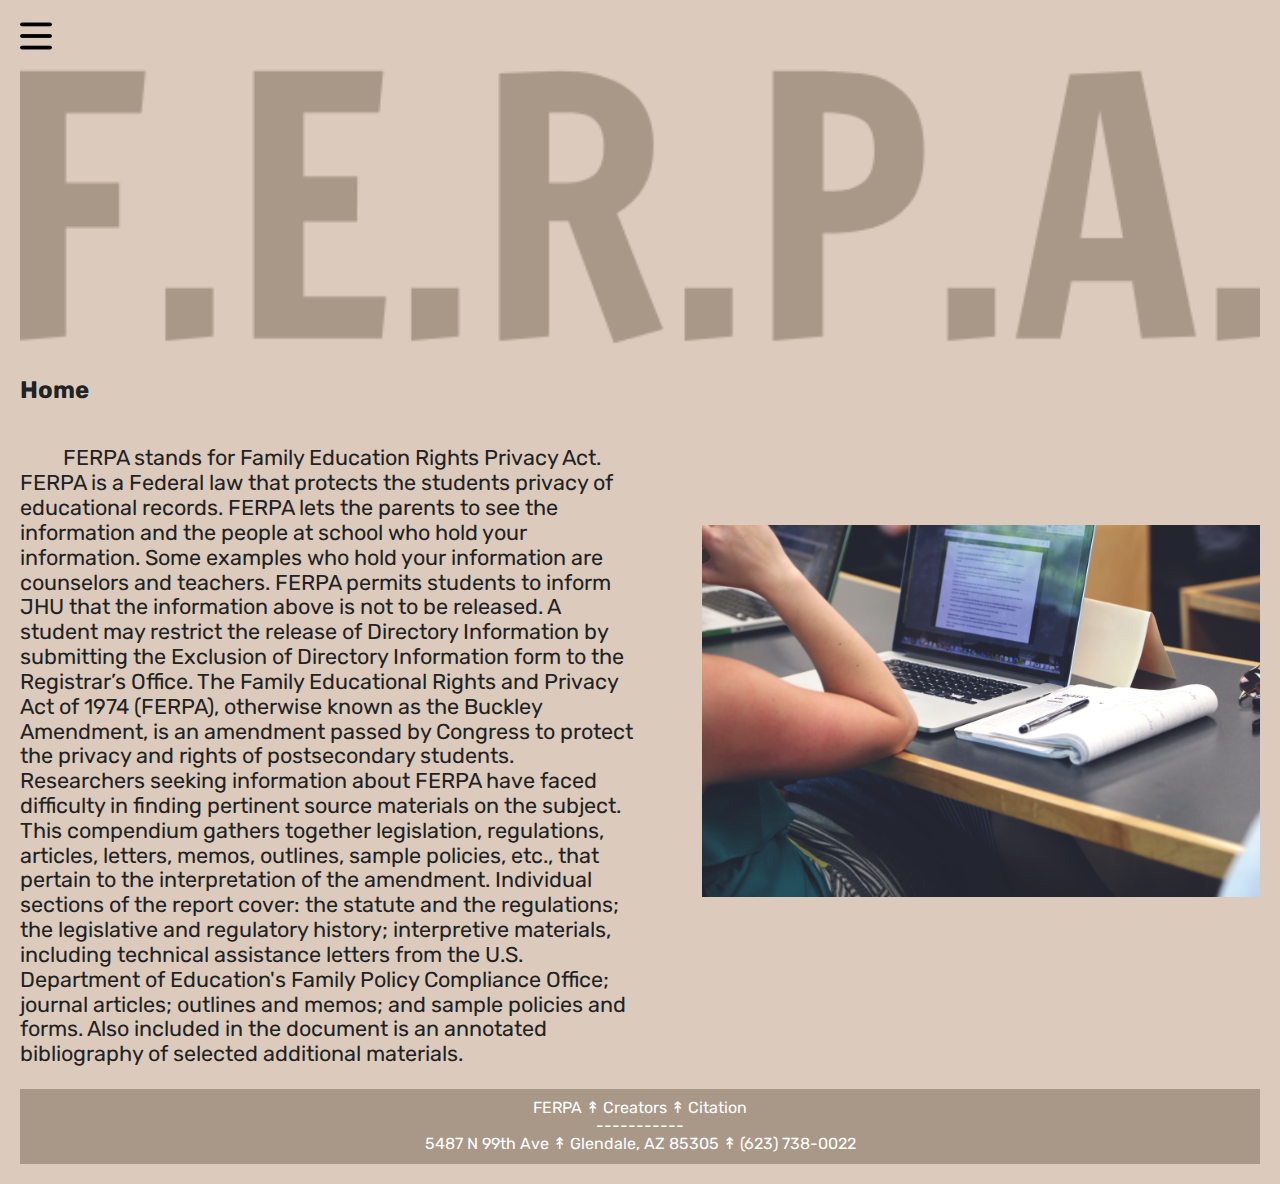
==== index.html @ 42d3b796 "Put in Images" ====
<!DOCTYPE html>
<html>

<head>
    <meta charset="utf-8">
    <meta http-equiv="X-UA-Compatible" content="IE=edge">
    <title>FERPA</title>
    <meta name="description" content="">
    <meta name="viewport" content="width=device-width, initial-scale=1">
    <link rel="stylesheet" href="CSS/main.css" />
    <link rel="stylesheet" href="CSS/main_style.css" />
    <link rel="stylesheet" href="CSS/normalize.css" />
    <!-- Faviconlinks -->
    <link rel="apple-touch-icon" sizes="57x57" href="Favicons.ico/apple-icon-57x57.png">
    <link rel="apple-touch-icon" sizes="60x60" href="Favicons.ico/apple-icon-60x60.png">
    <link rel="apple-touch-icon" sizes="72x72" href="Favicons.ico/apple-icon-72x72.png">
    <link rel="apple-touch-icon" sizes="76x76" href="Favicons.ico/apple-icon-76x76.png">
    <link rel="apple-touch-icon" sizes="114x114" href="Favicons.ico/apple-icon-114x114.png">
    <link rel="apple-touch-icon" sizes="120x120" href="Favicons.ico/apple-icon-120x120.png">
    <link rel="apple-touch-icon" sizes="144x144" href="Favicons.ico/apple-icon-144x144.png">
    <link rel="apple-touch-icon" sizes="152x152" href="Favicons.ico/apple-icon-152x152.png">
    <link rel="apple-touch-icon" sizes="180x180" href="Favicons.ico/apple-icon-180x180.png">
    <link rel="icon" type="image/png" sizes="192x192" href="Favicons.ico/android-icon-192x192.png">
    <link rel="icon" type="image/png" sizes="32x32" href="Favicons.ico/favicon-32x32.png">
    <link rel="icon" type="image/png" sizes="96x96" href="Favicons.ico/favicon-96x96.png">
    <link rel="icon" type="image/png" sizes="16x16" href="Favicons.ico/favicon-16x16.png">
    <link rel="manifest" href="Favicons.ico/manifest.json">
    <meta name="msapplication-TileColor" content="#ffffff">
    <meta name="msapplication-TileImage" content="/ms-icon-144x144.png">
    <meta name="theme-color" content="#ffffff">
    <!-- Fonts -->
    <link href="https://fonts.googleapis.com/css?family=Rubik" rel="stylesheet">

</head>


<body>
    <div id="main">
        <button id="navButton" onclick="openNav()"></button>
        <div id="wrapper">
            <header>
                <!-- <ul class="topnav">
                    <li><a href="index.html">Home</a></li>
                    <li><a href="About.html">About</a></li>
                    <li><a href="protection.html">Protection</a></li>
                    <li><a href="history.html">History</a></li>
                </ul> -->
                <section id="topimg" class="text-center">
                    <div class="content">
                    </div>
                </section>
            </header>
            <section id="textContainer">
                <article id="home">
                    <h2>Home</h2>
                    <hr>
                    <div class="row">
                        <div class="leftcol">
                            <p>FERPA stands for Family Education Rights Privacy Act. FERPA is a Federal law that
                                protects the students privacy of educational records. FERPA lets the parents to see the
                                information and the people at school who hold your information. Some examples who hold
                                your information are counselors and teachers. FERPA permits students to inform JHU that
                                the information above is not to be released. A student may restrict the release of
                                Directory Information by submitting the Exclusion of Directory Information form to the
                                Registrar’s Office. The Family Educational Rights and Privacy Act of 1974 (FERPA),
                                otherwise known as the Buckley Amendment, is an amendment passed by Congress to protect
                                the privacy and rights of postsecondary students. Researchers seeking information about
                                FERPA have faced difficulty in finding pertinent source materials on the subject. This
                                compendium gathers together legislation, regulations, articles, letters, memos,
                                outlines, sample policies, etc., that pertain to the interpretation of the amendment.
                                Individual sections of the report cover: the statute and the regulations; the
                                legislative and regulatory history; interpretive materials, including technical
                                assistance letters from the U.S. Department of Education's Family Policy Compliance
                                Office; journal articles; outlines and memos; and sample policies and forms. Also
                                included in the document is an annotated bibliography of selected additional materials.
                            </p>
                        </div>
                        <div class="rightcol">
                            <img src="Images/Other_Pages/apple-class-conference-7102.jpg" alt="" width="100%" height="100%"
                                class="side-images" />
                        </div>
                    </div>
                </article>
            </section>
            <footer id="footer">
                <a href="index.html"> FERPA </a> &#8607; <a href="creators.html"> Creators </a> &#8607; <a href="cite_sources.html">
                    Citation
                </a>
                <br /> ----------- <br /> <a href="https://www.google.com/maps/place/5487+N+99th+Ave,+Glendale,+AZ+85305/@33.5150969,-112.2739817,17z/data=!3m1!4b1!4m5!3m4!1s0x872b4042f045fdb5:0xaa44a36ebfbd0cdd!8m2!3d33.5150969!4d-112.271793">
                    5487 N 99th Ave</a> &#8607;
                <a href="https://www.google.com/maps/place/5487+N+99th+Ave,+Glendale,+AZ+85305/@33.5150969,-112.2739817,17z/data=!3m1!4b1!4m5!3m4!1s0x872b4042f045fdb5:0xaa44a36ebfbd0cdd!8m2!3d33.5150969!4d-112.271793">
                    Glendale, AZ 85305</a> &#8607;
                <a href="tel:1623738002">(623)
                    738-0022</a>
            </footer>
            <button onclick="topFunction()" id="topBtn" title="Go to top">Top</button>
        </div>
    </div>

    <aside id="leftnav" class="sidenav">
        <a href="javascript:void(0)" class="closebtn" onclick="closeNav()">&times;</a>
        <ul>
            <li><a href="index.html">Home</a></li>
            <li><a href="about.html">About</a></li>
            <li><a href="protection.html">Protection</a></li>
            <li><a href="history.html">History</a></li>
            <li><a href="cite_sources.html">Sources</a></li>
        </ul>
    </aside>


    <script src="javascript/MainJS.js" async defer></script>
</body>

</html>
---- CSS/main.css ----
/*! HTML5 Boilerplate v6.1.0 | MIT License | https://html5boilerplate.com/ */

/*
 * What follows is the result of much research on cross-browser styling.
 * Credit left inline and big thanks to Nicolas Gallagher, Jonathan Neal,
 * Kroc Camen, and the H5BP dev community and team.
 */

/* ==========================================================================
   Base styles: opinionated defaults
   ========================================================================== */

html {
    color: #222;
    font-size: 1em;
    line-height: 1.4;
}

/*
 * Remove text-shadow in selection highlight:
 * https://twitter.com/miketaylr/status/12228805301
 *
 * Vendor-prefixed and regular ::selection selectors cannot be combined:
 * https://stackoverflow.com/a/16982510/7133471
 *
 * Customize the background color to match your design.
 */

::-moz-selection {
    background: #b3d4fc;
    text-shadow: none;
}

::selection {
    background: #b3d4fc;
    text-shadow: none;
}

/*
 * A better looking default horizontal rule
 */

hr {
    display: block;
    height: 1px;
    border: 0;
    border-top: 1px solid #ccc;
    margin: 1em 0;
    padding: 0;
}

/*
 * Remove the gap between audio, canvas, iframes,
 * images, videos and the bottom of their containers:
 * https://github.com/h5bp/html5-boilerplate/issues/440
 */

audio,
canvas,
iframe,
img,
svg,
video {
    vertical-align: middle;
}

/*
 * Remove default fieldset styles.
 */

fieldset {
    border: 0;
    margin: 0;
    padding: 0;
}

/*
 * Allow only vertical resizing of textareas.
 */

textarea {
    resize: vertical;
}

/* ==========================================================================
   Browser Upgrade Prompt
   ========================================================================== */

.browserupgrade {
    margin: 0.2em 0;
    background: #ccc;
    color: #000;
    padding: 0.2em 0;
}

/* ==========================================================================
   Author's custom styles
   ========================================================================== */

















/* ==========================================================================
   Helper classes
   ========================================================================== */

/*
 * Hide visually and from screen readers
 */

.hidden {
    display: none !important;
}

/*
 * Hide only visually, but have it available for screen readers:
 * https://snook.ca/archives/html_and_css/hiding-content-for-accessibility
 *
 * 1. For long content, line feeds are not interpreted as spaces and small width
 *    causes content to wrap 1 word per line:
 *    https://medium.com/@jessebeach/beware-smushed-off-screen-accessible-text-5952a4c2cbfe
 */

.visuallyhidden {
    border: 0;
    clip: rect(0 0 0 0);
    height: 1px;
    margin: -1px;
    overflow: hidden;
    padding: 0;
    position: absolute;
    width: 1px;
    white-space: nowrap; /* 1 */
}

/*
 * Extends the .visuallyhidden class to allow the element
 * to be focusable when navigated to via the keyboard:
 * https://www.drupal.org/node/897638
 */

.visuallyhidden.focusable:active,
.visuallyhidden.focusable:focus {
    clip: auto;
    height: auto;
    margin: 0;
    overflow: visible;
    position: static;
    width: auto;
    white-space: inherit;
}

/*
 * Hide visually and from screen readers, but maintain layout
 */

.invisible {
    visibility: hidden;
}

/*
 * Clearfix: contain floats
 *
 * For modern browsers
 * 1. The space content is one way to avoid an Opera bug when the
 *    `contenteditable` attribute is included anywhere else in the document.
 *    Otherwise it causes space to appear at the top and bottom of elements
 *    that receive the `clearfix` class.
 * 2. The use of `table` rather than `block` is only necessary if using
 *    `:before` to contain the top-margins of child elements.
 */

.clearfix:before,
.clearfix:after {
    content: " "; /* 1 */
    display: table; /* 2 */
}

.clearfix:after {
    clear: both;
}

/* ==========================================================================
   EXAMPLE Media Queries for Responsive Design.
   These examples override the primary ('mobile first') styles.
   Modify as content requires.
   ========================================================================== */

@media only screen and (min-width: 35em) {
    /* Style adjustments for viewports that meet the condition */
}

@media print,
       (-webkit-min-device-pixel-ratio: 1.25),
       (min-resolution: 1.25dppx),
       (min-resolution: 120dpi) {
    /* Style adjustments for high resolution devices */
}

/* ==========================================================================
   Print styles.
   Inlined to avoid the additional HTTP request:
   https://www.phpied.com/delay-loading-your-print-css/
   ========================================================================== */

@media print {
    *,
    *:before,
    *:after {
        background: transparent !important;
        color: #000 !important; /* Black prints faster */
        -webkit-box-shadow: none !important;
        box-shadow: none !important;
        text-shadow: none !important;
    }

    a,
    a:visited {
        text-decoration: underline;
    }

    a[href]:after {
        content: " (" attr(href) ")";
    }

    abbr[title]:after {
        content: " (" attr(title) ")";
    }

    /*
     * Don't show links that are fragment identifiers,
     * or use the `javascript:` pseudo protocol
     */

    a[href^="#"]:after,
    a[href^="javascript:"]:after {
        content: "";
    }

    pre {
        white-space: pre-wrap !important;
    }
    pre,
    blockquote {
        border: 1px solid #999;
        page-break-inside: avoid;
    }

    /*
     * Printing Tables:
     * http://css-discuss.incutio.com/wiki/Printing_Tables
     */

    thead {
        display: table-header-group;
    }

    tr,
    img {
        page-break-inside: avoid;
    }

    p,
    h2,
    h3 {
        orphans: 3;
        widows: 3;
    }

    h2,
    h3 {
        page-break-after: avoid;
    }
}
---- CSS/main_style.css ----
@charset "utf-8";

html {
    background-color: #DCCABD;
}

body {
    font-family: 'Rubik', sans-serif;
}

/* .topnav {
    display: grid;
    grid-gap: 10px;
    grid-template-columns: repeat(4, .25fr);
    padding-bottom: 100px;
}

ul.topnav {
    list-style-type: none;
    margin: 0;
    padding: 0;
    overflow: hidden;
    background-color: #A99888;
}

ul.topnav li {
    float: left;
}

ul.topnav li a {
    display: block;
    color: #111;
    text-align: center;
    padding: 14px 16px;
    text-decoration: none;
}

ul.topnav li.right {
    float: right;
}

ul.topnav li.right {
    float: right;
}

ul.topnav li a:hover:not(.active) {
    background-color: rgb(150, 133, 117);
}

ul.topnav li.right {
    float: right;
} */

#leftnav {
    height: 100%;
    width: 0;
    position: fixed;
    z-index: 1;
    top: 0;
    left: 0;
    background-color: #A99888;
    overflow-x: hidden;
    padding-top: 30px;
    transition: 0.5s;
}

#leftnav a {
    padding: 10px 0px 6px 16px;
    text-decoration: none;
    font-size: 1.5em;
    color: #111;
    display: block;
    transition: 0.3s;
}

#leftnav ul {
    list-style-type: none;
}

#leftnav a:hover {
    color: #f1f1f1;
}

#leftnav .closebtn {
    position: absolute;
    top: 0;
    right: 25px;
    font-size: 36px;
    margin-left: 50px;
}

#main {
    transition: .5s;
    padding: 20px;
}

@media screen and (max-height: 450px) {
    #leftnav {
        padding-top: 15px;
    }

    #leftnav a {
        font-size: .5em;
    }
}

#navButton {
    background: url(../Images/Three\ Lines\ .png) no-repeat;
    width: 34px;
    height: 34px;
}

p {
    text-indent: 2em;
    font-size: 1.35em;
}

/* Footer Styles */
footer {
    background-color: #A99888;
    text-align: center;
    padding: 10px;
    color: white;
}

footer a:link,
footer a:visited {
    text-decoration: none;
    color: white;
}

footer a:hover,
footer a:active {
    text-decoration: none;
    color: rgba(255, 255, 255, .75);
}

#topimg {
    background-image: url(../Images/Banner/Banner-FERPA.png);
    background-size: cover;
    background-position: center;
    max-width: 100%;
    height: auto;
}

.content {
    position: relative;
    padding: 100px 0 200px 0;
}

.leftcol {
    float: left;
    width: 50%;
}

.rightcol {
    float: right;
    width: 45%;
}

.row::after {
    content: "";
    display: grid;
    clear: both;
}

@media screen and (max-width:600px) {
    .leftcol {
        width: 100%;
    }

    .rightcol {
        width: 100%;
    }

    .topnav {
        display: block;
        width: 100;
    }

    ul.topnav li {
        float: none;
    }

}

hr {
    border: 0;
    height: 1px;
    background-image: linear-gradient(to right, rgba(0, 0, 0, 0), rgba(0, 0, 0, 0.75), rgba(0, 0, 0, 0));
}

button {
    border: none;
}

/* Image Styles */
.side-images {
    padding-top: 100px;
    margin-bottom: 25px;
}

.column {
    float: left;
    width: 30%;
    margin-bottom: 16px;
    padding: 0px 20px;
}

.card {
    box-shadow: 0 4px 8px 0 rgba(0, 0, 0, 0.2);
}

.container {
    padding: 0 10px;
}

.container p {
    margin: 0 0 0 -20px;
}

.container::after,
.row::after {
    content: "";
    clear: both;
    display: table;
}

#headshot {
    display: block;
    margin-left: auto;
    margin-right: auto;
    width: 25%;
}

/* Top Button Styles */
#topBtn {
    display: none;
    /* Hides Button by default */
    position: fixed;
    /*Makes Button Fixed/sticky in a position */
    bottom: 20px;
    /* Place the button at the bottom of the page */
    right: 30px;
    /* Place the button 30px from the right */
    z-index: 99;
    /* Make sure it does not overlap */
    border: none;
    /* Remove borders */
    outline: none;
    /* Remove outline */
    background-color: rgba(169, 152, 136, 0.925);
    /* Set a background color */
    color: #111;
    /* Text color */
    cursor: pointer;
    /* Add a mouse pointer on hover */
    padding: 15px;
    /* Some padding */
    border-radius: 10px;
    /* Rounded corners */
    font-size: 18px;
    /* Increase font size */
}

#topBtn:hover {
    background-color: white;
    /* Add a dark-grey background on hover */
}
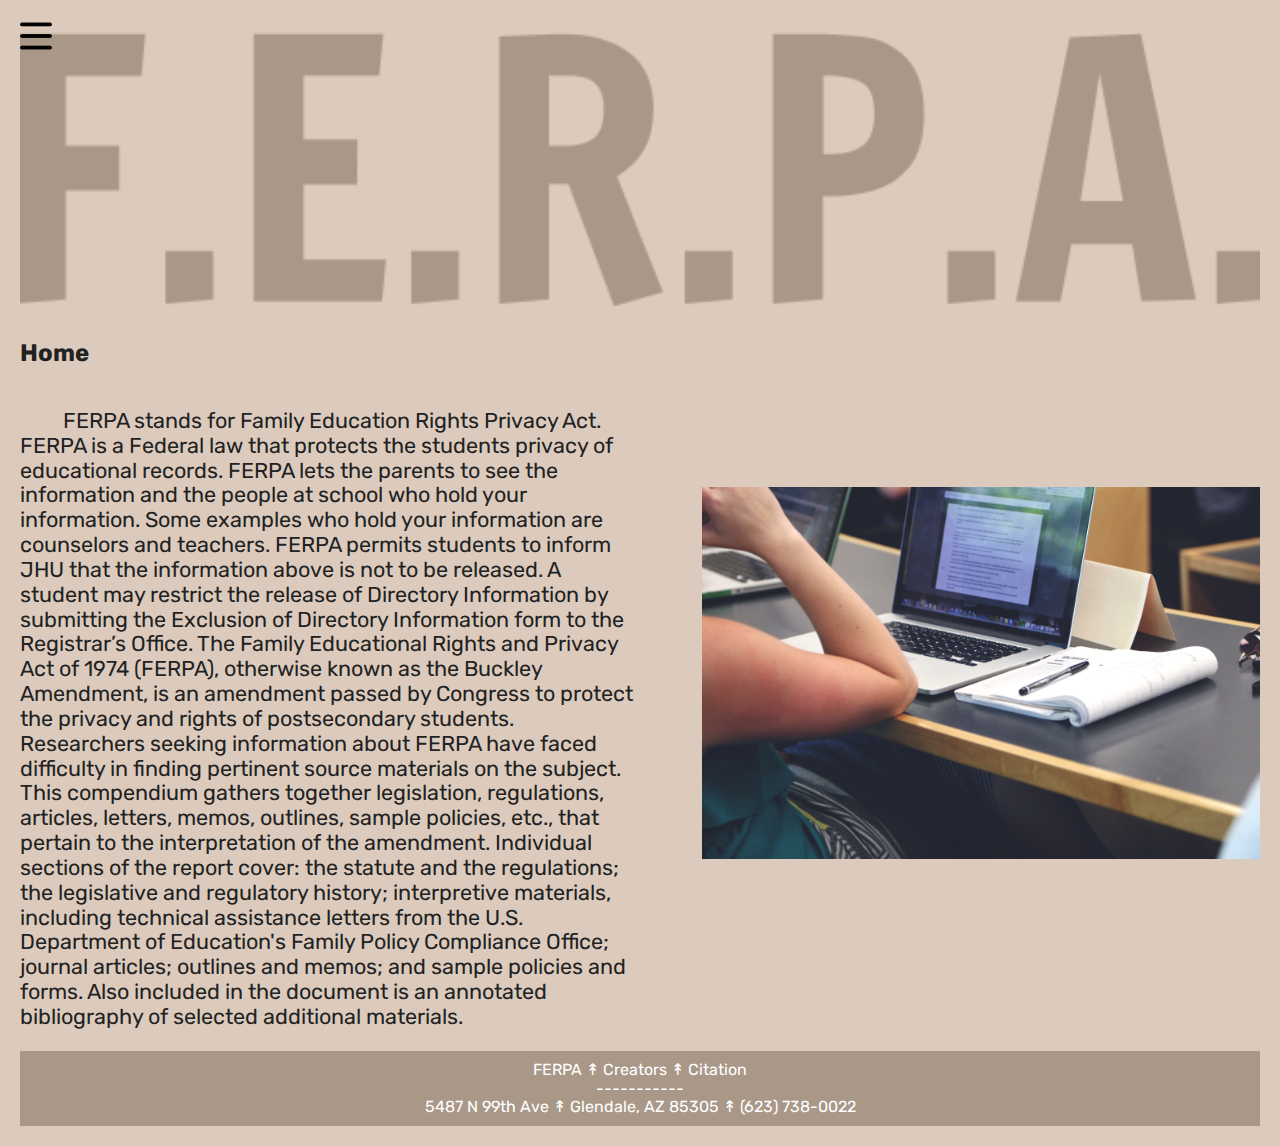
==== commit 853123c0: "Added comments" ====
--- a/index.html
+++ b/index.html
@@ -76,6 +76,7 @@
                             </p>
                         </div>
                         <div class="rightcol">
+                            <!-- Diego: Put in Images that I got from Pexels. -->
                             <img src="Images/Other_Pages/apple-class-conference-7102.jpg" alt="" width="100%" height="100%"
                                 class="side-images" />
                         </div>
@@ -83,6 +84,7 @@
                 </article>
             </section>
             <footer id="footer">
+                <!-- Diego: I got the character code from a website with a list of all the character code. I then linked all the content of the footer. FERPA linked to home page, creators link to the creator page, and citation links the source page, the addres is linked to google maps, and the phone links to the phone number. -->
                 <a href="index.html"> FERPA </a> &#8607; <a href="creators.html"> Creators </a> &#8607; <a href="cite_sources.html">
                     Citation
                 </a>
--- a/CSS/main_style.css
+++ b/CSS/main_style.css
@@ -108,6 +108,7 @@
     background: url(../Images/Three\ Lines\ .png) no-repeat;
     width: 34px;
     height: 34px;
+    position: fixed;
 }
 
 p {
@@ -249,7 +250,7 @@
     /* Remove borders */
     outline: none;
     /* Remove outline */
-    background-color: rgba(169, 152, 136, 0.925);
+    background-color: rgba(155, 135, 117, 0.747);
     /* Set a background color */
     color: #111;
     /* Text color */
@@ -266,4 +267,8 @@
 #topBtn:hover {
     background-color: white;
     /* Add a dark-grey background on hover */
+}
+
+#sourcep {
+    font-size: 1em;
 }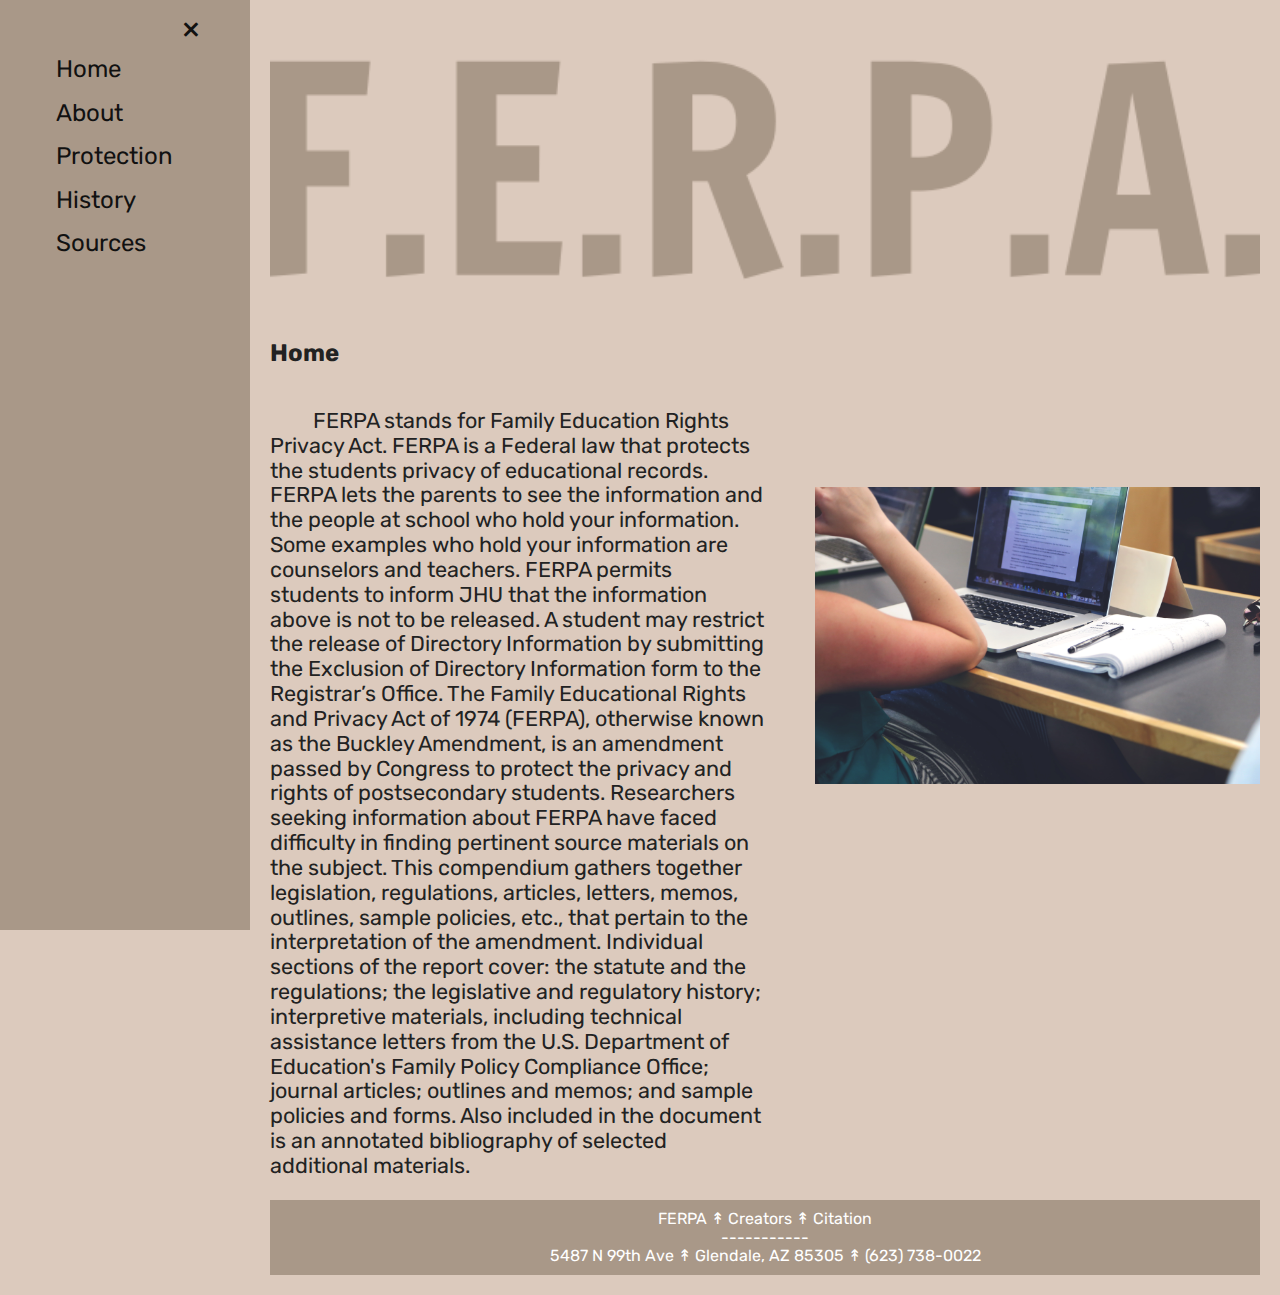
==== commit 775b3d6b: "Added media queries for nav" ====
--- a/index.html
+++ b/index.html
@@ -45,7 +45,7 @@
                     <li><a href="protection.html">Protection</a></li>
                     <li><a href="history.html">History</a></li>
                 </ul> -->
-                <section id="topimg" class="text-center">
+                <section id="topimg" class="text-center" class="responsive">
                     <div class="content">
                     </div>
                 </section>
--- a/CSS/main_style.css
+++ b/CSS/main_style.css
@@ -84,9 +84,9 @@
 #leftnav .closebtn {
     position: absolute;
     top: 0;
-    right: 25px;
-    font-size: 36px;
-    margin-left: 50px;
+    right: 50px;
+    font-size: 2em;
+    margin-left: 45px;
 }
 
 #main {
@@ -140,8 +140,7 @@
     background-image: url(../Images/Banner/Banner-FERPA.png);
     background-size: cover;
     background-position: center;
-    max-width: 100%;
-    height: auto;
+    width: 100%;
 }
 
 .content {
@@ -174,13 +173,9 @@
         width: 100%;
     }
 
-    .topnav {
-        display: block;
-        width: 100;
-    }
-
-    ul.topnav li {
-        float: none;
+    #topimg {
+        width: 85%;
+        padding-left: 80px;
     }
 
 }
@@ -193,6 +188,11 @@
 
 button {
     border: none;
+}
+
+.responsive {
+    max-width: 100%;
+    height: auto;
 }
 
 /* Image Styles */
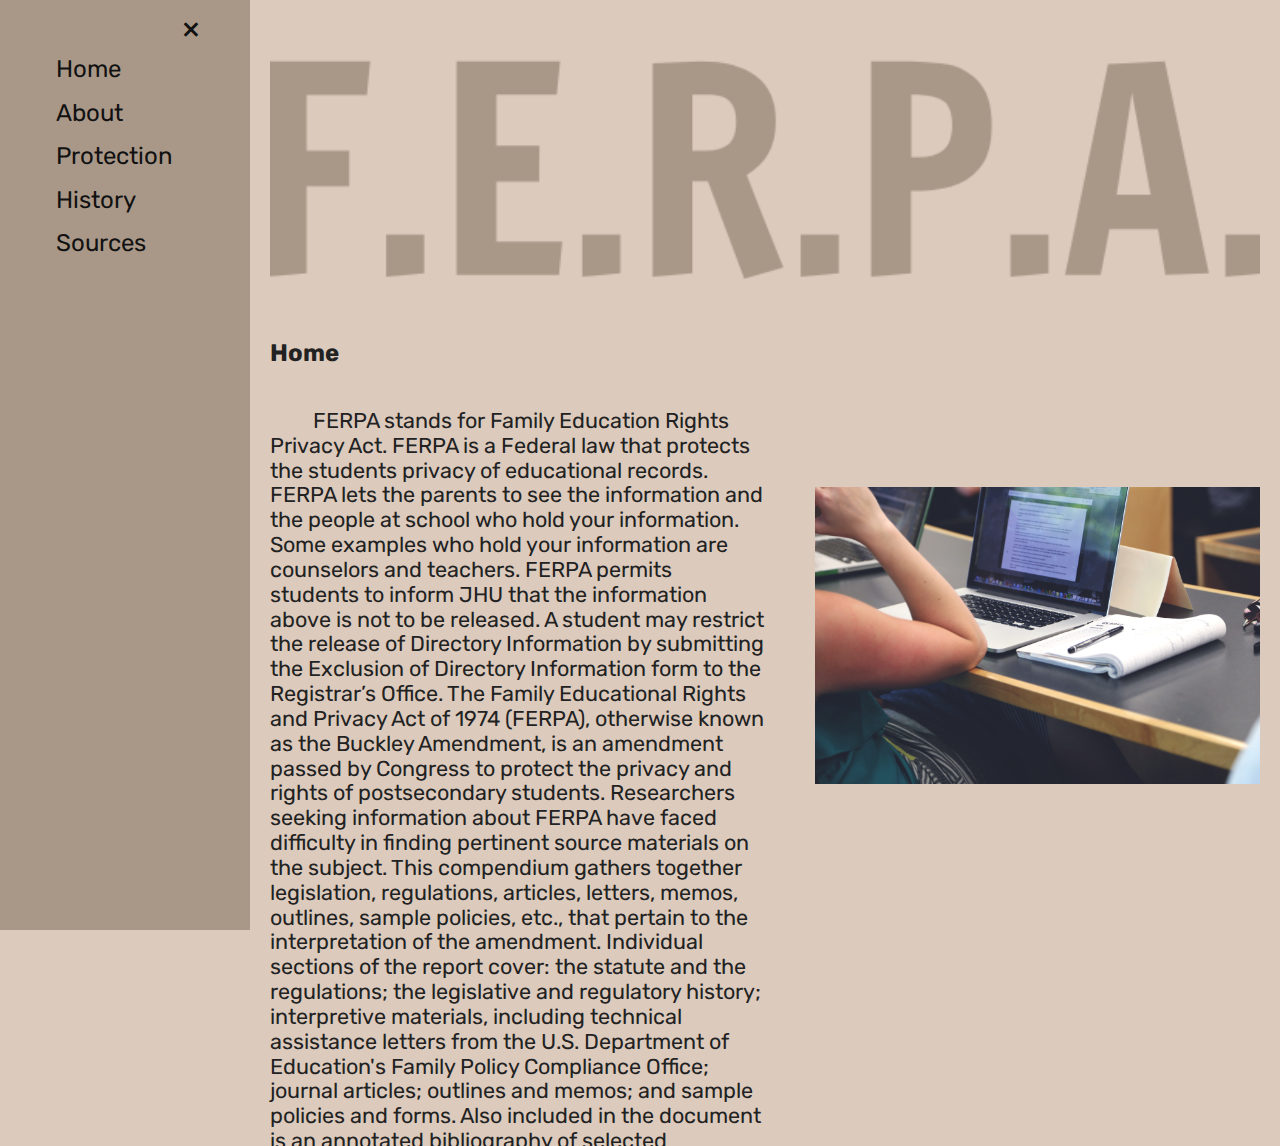
==== commit d28a24ab: "Started to add comments" ====
--- a/index.html
+++ b/index.html
@@ -34,7 +34,7 @@
 </head>
 
 
-<body>
+<body onload="navstart()">
     <div id="main">
         <button id="navButton" onclick="openNav()"></button>
         <div id="wrapper">
@@ -56,6 +56,7 @@
                     <hr>
                     <div class="row">
                         <div class="leftcol">
+                            <!-- Putted text in the paragraph tags -->
                             <p>FERPA stands for Family Education Rights Privacy Act. FERPA is a Federal law that
                                 protects the students privacy of educational records. FERPA lets the parents to see the
                                 information and the people at school who hold your information. Some examples who hold
--- a/CSS/main_style.css
+++ b/CSS/main_style.css
@@ -1,13 +1,17 @@
+/* Sets the character encoding to UTF-8 */
 @charset "utf-8";
 
+/* Sets the background color to a hex value */
 html {
     background-color: #DCCABD;
 }
 
+/* sets the font family to Rubik which is a google font */
 body {
     font-family: 'Rubik', sans-serif;
 }
 
+/* old nav  */
 /* .topnav {
     display: grid;
     grid-gap: 10px;
@@ -50,7 +54,7 @@
 ul.topnav li.right {
     float: right;
 } */
-
+/* New Nav sets the id leftnav heigt to 100% and width to 0. Makes the position fixed and sets the z-index to 1 so it doesn't stack content. sets distance from top and left to 0 and background color to a hex value. The overflow in the x direction is hidden and padding is set to 30px on top. The transition speed is set to a half a second. */
 #leftnav {
     height: 100%;
     width: 0;
@@ -64,6 +68,7 @@
     transition: 0.5s;
 }
 
+/* This affects the links in the leftnav and makes the padding 10px on top and 0 right and 6 on the bottom also makes it 16px on the left. */
 #leftnav a {
     padding: 10px 0px 6px 16px;
     text-decoration: none;
@@ -73,14 +78,18 @@
     transition: 0.3s;
 }
 
+/* This affect the unordered lists in the id leftnav and makes the bullets disapear. */
 #leftnav ul {
     list-style-type: none;
 }
 
+/* This affects the links that are hovered over in the leftnav and makes the color a white hex value. */
 #leftnav a:hover {
     color: #f1f1f1;
 }
 
+/* Affects the closebutton in the left nav and makes the position absolute so it can't be pushed of the screen. Top is set to 0 and the
+font-size is how big the button appears. */
 #leftnav .closebtn {
     position: absolute;
     top: 0;
@@ -89,11 +98,13 @@
     margin-left: 45px;
 }
 
+/* affects the id main and sets transition speed to half a second plus makes padding 20 px all around. */
 #main {
     transition: .5s;
     padding: 20px;
 }
 
+/* This changes the left nav padding on the top when the max-heght is 450px and the links in the left nav to .5 em's */
 @media screen and (max-height: 450px) {
     #leftnav {
         padding-top: 15px;
@@ -104,6 +115,7 @@
     }
 }
 
+/* This affects the navbutton and sets the image to the three lines image and sets the width and height to 34px and makes the position fixed. */
 #navButton {
     background: url(../Images/Three\ Lines\ .png) no-repeat;
     width: 34px;
@@ -111,12 +123,14 @@
     position: fixed;
 }
 
+/* affects the p tag and makes the text indent 2 em and the font size to 1.35 */
 p {
     text-indent: 2em;
     font-size: 1.35em;
 }
 
 /* Footer Styles */
+/* affects the footer and makes the background color a hex value. then centers the text and make the padding 10px. */
 footer {
     background-color: #A99888;
     text-align: center;
@@ -124,18 +138,21 @@
     color: white;
 }
 
+/* affects the links in the footer and gets rid of text decoration. ALso makes text color white. */
 footer a:link,
 footer a:visited {
     text-decoration: none;
     color: white;
 }
 
+/* Affects the links that are hovered on in the footer and the active links. Makes the text decoration none and sets text color to an rgba value. */
 footer a:hover,
 footer a:active {
     text-decoration: none;
     color: rgba(255, 255, 255, .75);
 }
 
+/* Affects the id topimg and sets the background image to the banner Ferpa image. Sets the size of the image to cover the page and centers the image. also makes the width 100% */
 #topimg {
     background-image: url(../Images/Banner/Banner-FERPA.png);
     background-size: cover;
@@ -143,11 +160,13 @@
     width: 100%;
 }
 
+/* Affects the content class and makes the postion relative and the padding 100px on the top and 0 on the right and 200px on the bottom */
 .content {
     position: relative;
     padding: 100px 0 200px 0;
 }
 
+/* Affects leftcol class and floats left and sets the width to 50% */
 .leftcol {
     float: left;
     width: 50%;
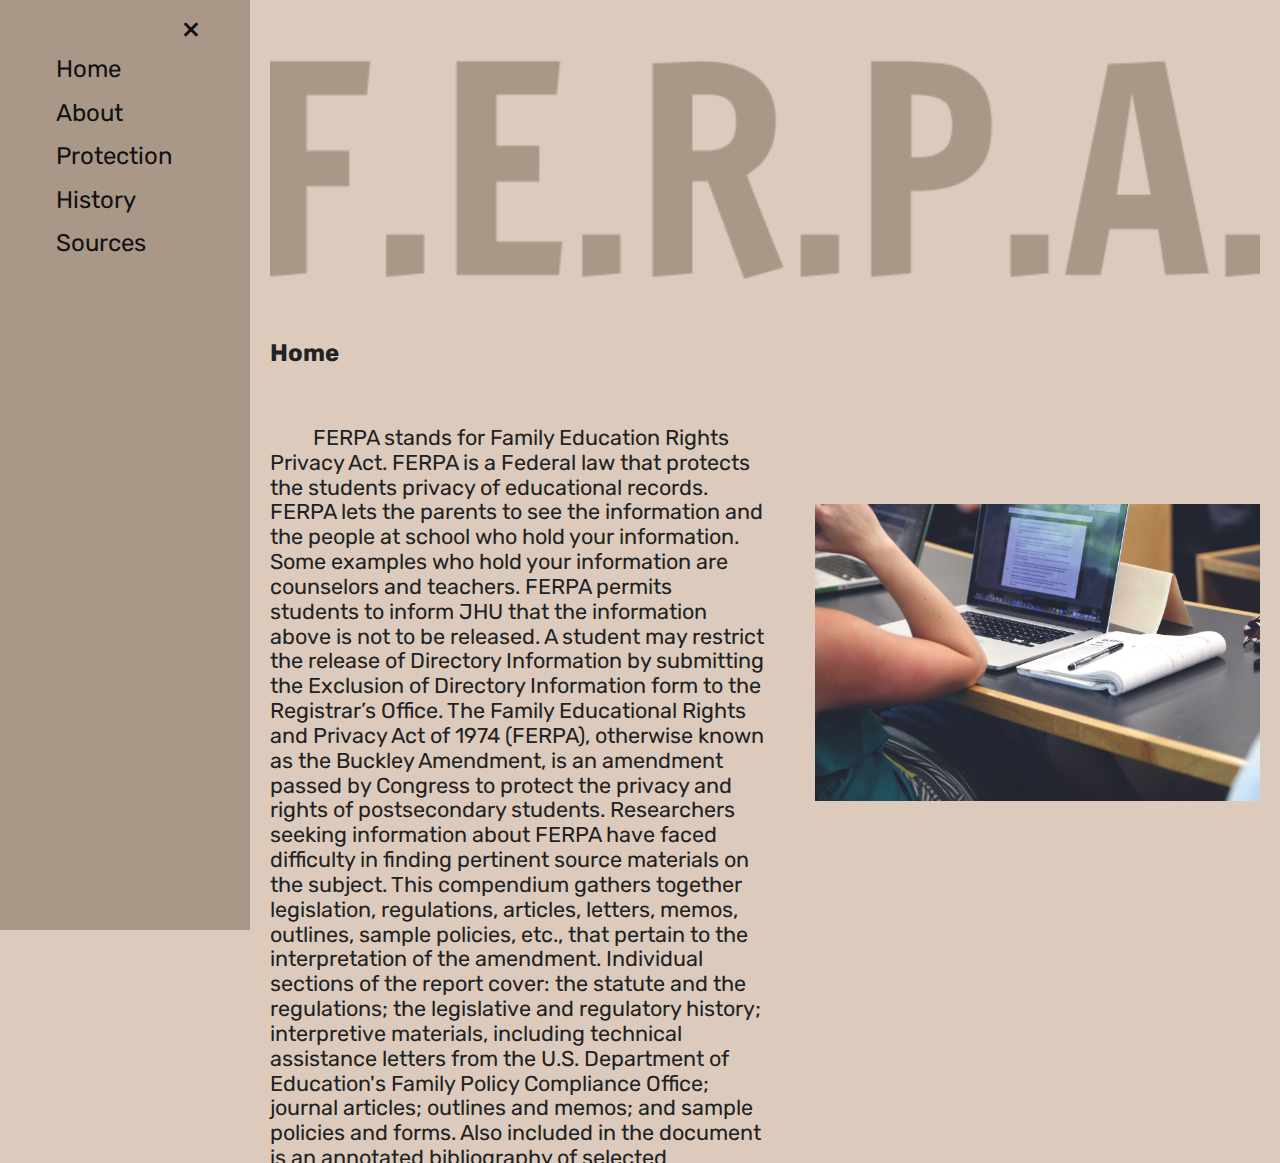
==== commit dd05c2ef: "Finished adding all comments" ====
--- a/index.html
+++ b/index.html
@@ -7,6 +7,7 @@
     <title>FERPA</title>
     <meta name="description" content="">
     <meta name="viewport" content="width=device-width, initial-scale=1">
+     <!-- Links stylesheets to the html document -->
     <link rel="stylesheet" href="CSS/main.css" />
     <link rel="stylesheet" href="CSS/main_style.css" />
     <link rel="stylesheet" href="CSS/normalize.css" />
@@ -33,30 +34,35 @@
 
 </head>
 
-
 <body onload="navstart()">
+    <!-- This is the div that contains main content of the page -->
     <div id="main">
-        <button id="navButton" onclick="openNav()"></button>
+         <!-- This button is the button the user clicks on to open the nav -->
+         <button id="navButton" onclick="openNav()"></button>
+         <!-- This div is a wrapper to create space on the edges of the page -->
         <div id="wrapper">
-            <header>
-                <!-- <ul class="topnav">
+            <!-- old nav -->
+            <!-- <header>
+                <ul class="topnav">
                     <li><a href="index.html">Home</a></li>
                     <li><a href="About.html">About</a></li>
                     <li><a href="protection.html">Protection</a></li>
                     <li><a href="history.html">History</a></li>
-                </ul> -->
-                <section id="topimg" class="text-center" class="responsive">
-                    <div class="content">
-                    </div>
-                </section>
-            </header>
+                </ul> 
+            </header> -->
+            <!-- This is the section element that is used for the banner image -->
+            <section id="topimg" class="text-center">
+                <div class="content">
+                </div>
+            </section>
+            <!-- This section element is for the text in the page -->
             <section id="textContainer">
                 <article id="home">
                     <h2>Home</h2>
                     <hr>
                     <div class="row">
                         <div class="leftcol">
-                            <!-- Putted text in the paragraph tags -->
+                            <!-- Put text in the paragraph tags -->
                             <p>FERPA stands for Family Education Rights Privacy Act. FERPA is a Federal law that
                                 protects the students privacy of educational records. FERPA lets the parents to see the
                                 information and the people at school who hold your information. Some examples who hold
@@ -84,6 +90,7 @@
                     </div>
                 </article>
             </section>
+             <!-- this is for the footer -->
             <footer id="footer">
                 <!-- Diego: I got the character code from a website with a list of all the character code. I then linked all the content of the footer. FERPA linked to home page, creators link to the creator page, and citation links the source page, the addres is linked to google maps, and the phone links to the phone number. -->
                 <a href="index.html"> FERPA </a> &#8607; <a href="creators.html"> Creators </a> &#8607; <a href="cite_sources.html">
@@ -96,10 +103,11 @@
                 <a href="tel:1623738002">(623)
                     738-0022</a>
             </footer>
+            <!-- this button is the topbutton that brings the user to the top of the page. -->
             <button onclick="topFunction()" id="topBtn" title="Go to top">Top</button>
         </div>
     </div>
-
+    <!-- This is the nav that the user sees once the nav button is clicked  -->
     <aside id="leftnav" class="sidenav">
         <a href="javascript:void(0)" class="closebtn" onclick="closeNav()">&times;</a>
         <ul>
@@ -111,7 +119,7 @@
         </ul>
     </aside>
 
-
+<!-- this links the javascript file to the HTML document -->
     <script src="javascript/MainJS.js" async defer></script>
 </body>
 
--- a/CSS/main_style.css
+++ b/CSS/main_style.css
@@ -54,6 +54,7 @@
 ul.topnav li.right {
     float: right;
 } */
+
 /* New Nav sets the id leftnav heigt to 100% and width to 0. Makes the position fixed and sets the z-index to 1 so it doesn't stack content. sets distance from top and left to 0 and background color to a hex value. The overflow in the x direction is hidden and padding is set to 30px on top. The transition speed is set to a half a second. */
 #leftnav {
     height: 100%;
@@ -171,18 +172,22 @@
     float: left;
     width: 50%;
 }
-
+/* This affects the class rightcol and floats all content to the right and makes the width 45% of the
+page */
 .rightcol {
     float: right;
     width: 45%;
 }
-
+/* affects evreything after the row class and sets content to an empty set of quotes and sets the display typ to grid
+also clears both sides of the grid. */
 .row::after {
     content: "";
     display: grid;
     clear: both;
 }
-
+/* This is a media query that affects certain selectors when the max-width is 600px and makes the 
+leftcol class a 100% in width and the rightcol class. Also sets the topimg id to 85% width and add 80px of padding on 
+the left. */
 @media screen and (max-width:600px) {
     .leftcol {
         width: 100%;
@@ -198,54 +203,51 @@
     }
 
 }
-
-hr {
-    border: 0;
-    height: 1px;
-    background-image: linear-gradient(to right, rgba(0, 0, 0, 0), rgba(0, 0, 0, 0.75), rgba(0, 0, 0, 0));
-}
-
+/* This affects the buttons on the page and makes the borders hidden. */
 button {
     border: none;
 }
-
+/* This affects the class responsive and makes the max-width to 100% and the height is set to auto. */
 .responsive {
     max-width: 100%;
     height: auto;
 }
 
 /* Image Styles */
+/* This affect the class side-images and creates 100px of padding on the top and 25 px of margins on the bottom */
 .side-images {
     padding-top: 100px;
     margin-bottom: 25px;
 }
-
+/* This affects the class column and floats all content to the left and sets the width to 30% also adds 16px of 
+margins to the bottom and 20px of padding to the right bottom and left. */
 .column {
     float: left;
     width: 30%;
     margin-bottom: 16px;
     padding: 0px 20px;
 }
-
+/* This affects the card class and adds a box shadow around the section  */
 .card {
     box-shadow: 0 4px 8px 0 rgba(0, 0, 0, 0.2);
 }
-
+/* This affects the container class and adds 10px of padding to the right bottom and left  */
 .container {
     padding: 0 10px;
 }
-
+/* This affects the p tags in the container class and sets the bottom margin to negative 20px */
 .container p {
     margin: 0 0 0 -20px;
 }
-
+/* This affects the container and row class after the original content clearing both sides of the grid */
 .container::after,
 .row::after {
     content: "";
     clear: both;
-    display: table;
-}
-
+    display: grid;
+}
+/* This affects the headshot id and makes the images block and the left and right margins auto and the width
+to 25%. */
 #headshot {
     display: block;
     margin-left: auto;
@@ -282,12 +284,12 @@
     font-size: 18px;
     /* Increase font size */
 }
-
+/* This affects the topBtn id on hover and changes the color to a dark grey color. */
 #topBtn:hover {
     background-color: white;
     /* Add a dark-grey background on hover */
 }
-
+/* This affects the id sourcep and changes the font size for this id to 1em. */
 #sourcep {
     font-size: 1em;
 }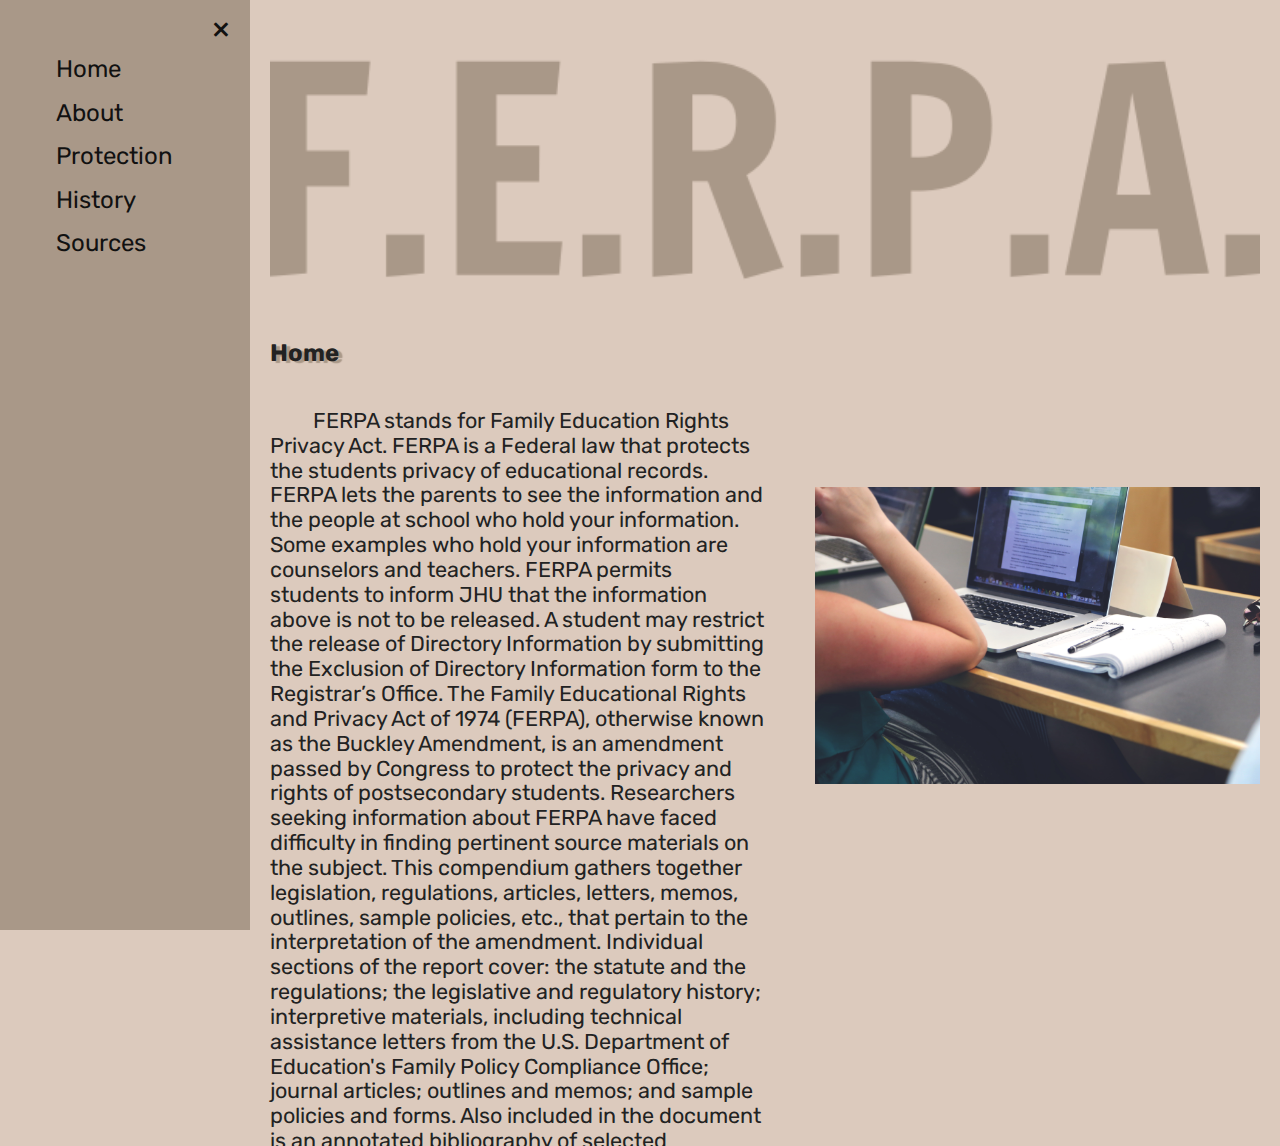
==== commit 4bfbf959: "Made pages look good on mobile" ====
--- a/index.html
+++ b/index.html
@@ -34,7 +34,7 @@
 
 </head>
 
-<body onload="navstart()">
+<body>
     <!-- This is the div that contains main content of the page -->
     <div id="main">
          <!-- This button is the button the user clicks on to open the nav -->
@@ -59,7 +59,6 @@
             <section id="textContainer">
                 <article id="home">
                     <h2>Home</h2>
-                    <hr>
                     <div class="row">
                         <div class="leftcol">
                             <!-- Put text in the paragraph tags -->
--- a/CSS/main_style.css
+++ b/CSS/main_style.css
@@ -94,7 +94,7 @@
 #leftnav .closebtn {
     position: absolute;
     top: 0;
-    right: 50px;
+    right: 20px;
     font-size: 2em;
     margin-left: 45px;
 }
@@ -185,24 +185,7 @@
     display: grid;
     clear: both;
 }
-/* This is a media query that affects certain selectors when the max-width is 600px and makes the 
-leftcol class a 100% in width and the rightcol class. Also sets the topimg id to 85% width and add 80px of padding on 
-the left. */
-@media screen and (max-width:600px) {
-    .leftcol {
-        width: 100%;
-    }
-
-    .rightcol {
-        width: 100%;
-    }
-
-    #topimg {
-        width: 85%;
-        padding-left: 80px;
-    }
-
-}
+
 /* This affects the buttons on the page and makes the borders hidden. */
 button {
     border: none;
@@ -230,6 +213,8 @@
 /* This affects the card class and adds a box shadow around the section  */
 .card {
     box-shadow: 0 4px 8px 0 rgba(0, 0, 0, 0.2);
+    border-radius: 10px;
+    padding-bottom: 20px;
 }
 /* This affects the container class and adds 10px of padding to the right bottom and left  */
 .container {
@@ -252,7 +237,8 @@
     display: block;
     margin-left: auto;
     margin-right: auto;
-    width: 25%;
+    width: 96px;
+    height: 134px;
 }
 
 /* Top Button Styles */
@@ -286,10 +272,61 @@
 }
 /* This affects the topBtn id on hover and changes the color to a dark grey color. */
 #topBtn:hover {
-    background-color: white;
+    background-color: rgb(148, 144, 144);
     /* Add a dark-grey background on hover */
 }
 /* This affects the id sourcep and changes the font size for this id to 1em. */
 #sourcep {
     font-size: 1em;
-}+}
+/* This affects the links in the card class and gets rid of the underline and makes the color a hex value */
+.card a{
+    text-decoration: none;
+    color: #111;
+}
+/* This affects the links that are hovered on in the card class and makes the text underlined and sets the 
+color to an rgb value. */
+.card a:hover{
+    text-decoration: underline;
+    color: rgb(148, 144, 144);
+}
+/* This affects content in the center class and makes the the text align to the center. */
+.center{
+    text-align: center;
+}
+
+ h2{
+    text-shadow: 4px 2px 1px#A99888;
+}
+
+/* This is a media query that affects certain selectors when the max-width is 600px and makes the 
+leftcol class a 100% in width and the rightcol class. Also sets the topimg id to 85% width and add 80px of padding on 
+the left. */
+@media screen and (max-width:600px) {
+    .leftcol {
+        width: 100%;
+    }
+
+    .rightcol {
+        width: 100%;
+    }
+
+    #topimg {
+        width: 85%;
+        padding-left: 80px;
+    }
+
+     #leftnav .closebtn{
+        position: absolute;
+        top: 0;
+        right: 300px;
+        font-size: 2em;
+        margin-left: 45px;
+    }
+
+    .column {
+        float: initial;
+        width: 100%;
+        padding: 0;
+    }
+}
